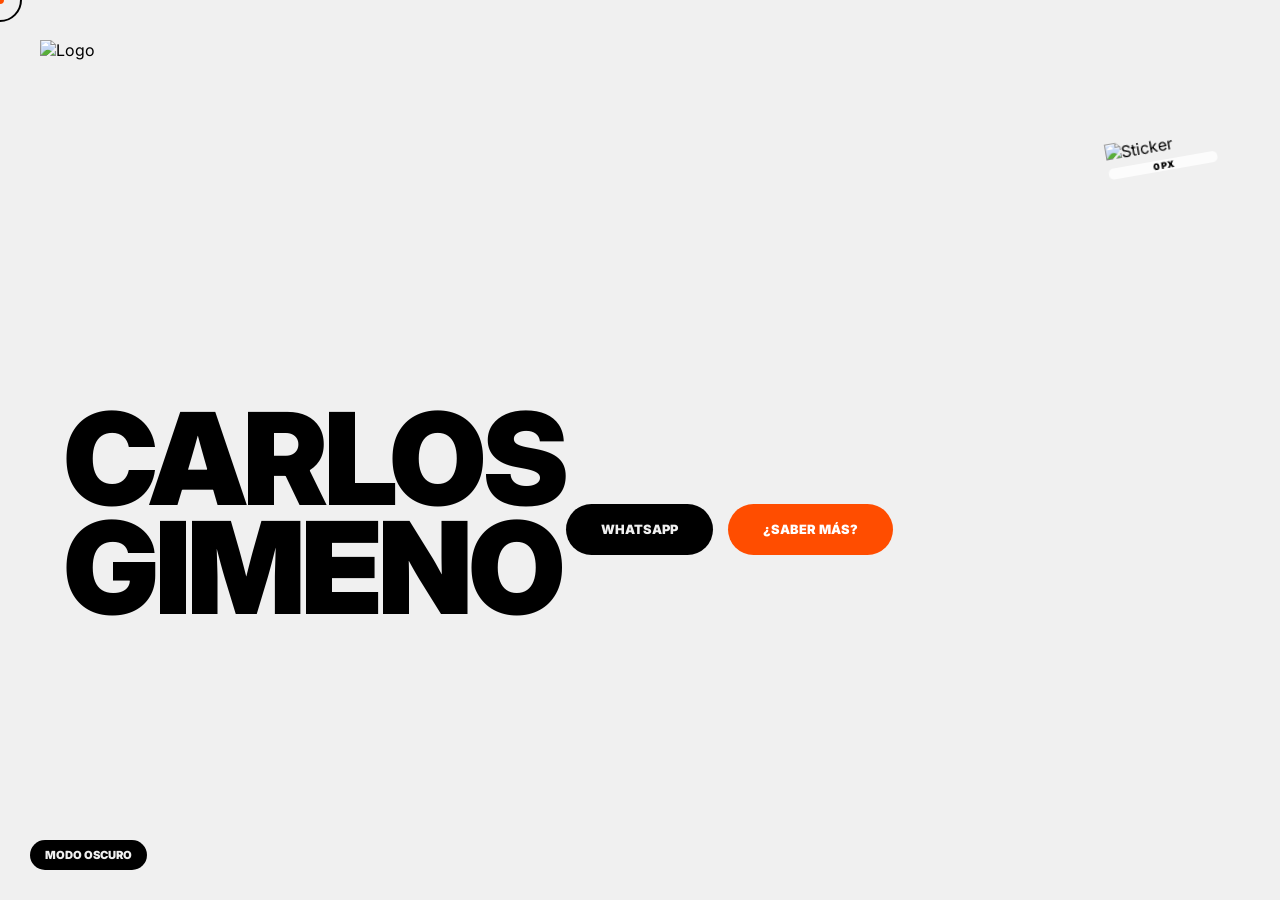
==== index.html @ 10a056c8 "version 0.6.4" ====
<!DOCTYPE html>
<html lang="es">
<head>
    <meta charset="UTF-8">
    <meta name="viewport" content="width=device-width, initial-scale=1.0, maximum-scale=1.0, user-scalable=no">
    <title>C. Gimeno | Ilustrador</title>
    
    <link rel="preconnect" href="https://fonts.googleapis.com">
    <link rel="preconnect" href="https://fonts.gstatic.com" crossorigin>
    <link href="https://fonts.googleapis.com/css2?family=Inter:wght@400;700;900&display=swap" rel="stylesheet">

    <style>
        /* FORZAMOS TIPOGRAFÍA */
        * { font-family: 'Inter', sans-serif !important; }

        :root {
            --bg: #f0f0f0;
            --text: #000000;
            --accent: #ff4d00;
            --card-bg: #1a1a1a;
        }

        [data-theme="dark"] {
            --bg: #0a0a0a;
            --text: #ffffff;
            --card-bg: #111111;
        }

        body, html {
            margin: 0; padding: 0; width: 100%; min-height: 100%;
            background-color: var(--bg); color: var(--text);
            overflow-x: hidden; transition: background-color 0.4s ease;
        }

        /* CURSOR */
        .cursor-dot, .cursor-outline {
            position: fixed; pointer-events: none; z-index: 99999; 
            border-radius: 50%; transform: translate(-50%, -50%);
        }
        @media (min-width: 1024px) {
            * { cursor: none !important; }
            .cursor-dot { width: 8px; height: 8px; background: var(--accent); }
            .cursor-outline { width: 40px; height: 40px; border: 2px solid var(--text); transition: all 0.1s ease-out; }
        }

        /* LOGO FLOTANTE */
        .logo { 
            position: absolute; top: 40px; left: 40px; width: 65px; z-index: 20;
            animation: flotar 4s ease-in-out infinite;
        }
        @keyframes flotar {
            0%, 100% { transform: translateY(0px) rotate(0deg); }
            50% { transform: translateY(-15px) rotate(3deg); }
        }

        .main-container { display: flex; width: 100%; height: 100vh; overflow-x: auto; overflow-y: hidden; scroll-behavior: smooth; }
        section { flex-shrink: 0; height: 100%; display: flex; align-items: center; position: relative; width: 100vw; }

        .hero { width: 85vw; padding: 5vw; }
        h1 { font-size: 10vw; line-height: 0.85; margin: 0; font-weight: 900; text-transform: uppercase; letter-spacing: -4px; }
        
        /* PORTFOLIO */
        .portfolio-brutal { display: flex; gap: 80px; padding: 0 5vw; align-items: center; width: auto; position: relative; }
        
        /* TEXTO CURVADO SVG */
        .curved-text-container {
            position: absolute;
            top: 5%;
            left: 5vw;
            width: 300px;
            height: 100px;
            z-index: 10;
            pointer-events: none;
        }
        .curved-text-container svg { width: 100%; height: 100%; }
        .curved-text-container text { 
            fill: var(--accent); 
            font-weight: 900; 
            font-size: 22px; 
            text-transform: uppercase;
            letter-spacing: 2px;
        }

        .bg-text { position: absolute; font-size: 20vw; font-weight: 900; color: var(--card-bg); z-index: -1; white-space: nowrap; left: 2vw; opacity: 0.15; }

        .port-item { 
            position: relative; height: 65vh; 
            transition: transform 0.4s ease-out, opacity 0.6s ease-out; 
            opacity: 0; transform: translateY(50px);
        }
        .port-item.visible { opacity: 1; transform: translateY(0); }

        .scratch-container { 
            position: relative; height: 100%; border-radius: 4px; 
            overflow: hidden; 
            background-color: var(--accent); /* FONDO NARANJA POR SI ACASO */
        }
        .scratch-container img { height: 100%; width: auto; display: block; }
        .scratch-canvas { position: absolute; top: 0; left: 0; width: 100%; height: 100%; cursor: crosshair; }

        /* CONTACTO Y OTROS */
        .theme-switch { position: fixed; bottom: 30px; left: 30px; z-index: 10005; background: var(--text); color: var(--bg); padding: 8px 15px; border-radius: 50px; font-weight: 900; font-size: 0.7rem; cursor: pointer; }
        .sticker { position: fixed; top: 15%; right: 5%; width: 110px; z-index: 10001; cursor: grab; transform: rotate(-10deg); }
        .btn { padding: 18px 35px; border-radius: 50px; font-weight: 900; text-decoration: none; text-transform: uppercase; font-size: 0.8rem; display: inline-block; }
        .btn-black { background: var(--text); color: var(--bg); }
        .btn-orange { background: var(--accent); color: #fff; }

        .contact-section { width: 100vw; background: var(--accent); color: #fff; flex-direction: column; justify-content: center; text-align: center; }
        .contact-title { font-size: 8vw; font-weight: 900; line-height: 0.8; margin-bottom: 40px; }
        .whatsapp-btn { background: #fff; color: var(--accent); font-size: 1.5rem; padding: 25px 60px; border-radius: 100px; text-decoration: none; font-weight: 900; }

        @media (max-width: 768px) {
            .main-container { display: block; height: auto; }
            section { width: 100%; height: auto; padding: 100px 20px; flex-direction: column; }
            .curved-text-container { position: relative; left: 0; width: 100%; margin-bottom: 20px; }
            h1 { font-size: 16vw; text-align: center; }
            .scratch-canvas { display: none; }
        }
    </style>
</head>
<body data-theme="light">

    <div class="progress-bar" id="bar" style="position: fixed; top: 0; left: 0; height: 6px; background: var(--accent); z-index: 10002;"></div>
    <div class="cursor-dot"></div>
    <div class="cursor-outline"></div>

    <div class="theme-switch" onclick="toggleTheme()">
        <span id="theme-text">MODO OSCURO</span>
    </div>

    <div id="sticker" class="sticker">
        <img src="./img/sticker-final.webp" alt="Sticker">
        <div id="distance-meter" style="font-size: 9px; text-align: center; font-weight: 900; color: var(--text); background: rgba(255,255,255,0.8); border-radius: 5px; margin-top: 5px;">0 PX</div>
    </div>

    <div class="main-container" id="scroll-container">
        <section class="hero">
            <img src="./img/tu-logo.webp" alt="Logo" class="logo">
            <h1 id="hero-name">CARLOS<br>GIMENO</h1>
            <div style="display: flex; gap: 15px; margin-top: 30px;">
                <a href="https://wa.me/34670898357" target="_blank" class="btn btn-black">WhatsApp</a>
                <a href="javascript:void(0)" class="btn btn-orange" onclick="goToContact()">¿Saber más?</a>
            </div>
        </section>

        <section class="portfolio-brutal">
            <div class="curved-text-container">
                <svg viewBox="0 0 400 200">
                    <path id="curve" d="M 50,150 A 250,100 0 0,1 350,150" fill="transparent" />
                    <text>
                        <textPath xlink:href="#curve" startOffset="50%" text-anchor="middle">
                            ¡RASCA Y DESCUBRE!
                        </textPath>
                    </text>
                </svg>
            </div>

            <div class="bg-text">RECENT WORK</div>
            <div class="port-item"><div class="scratch-container"><img src="./img/ilustracion-1.webp" alt="1"><canvas class="scratch-canvas"></canvas></div></div>
            <div class="port-item"><div class="scratch-container"><img src="./img/ilustracion-2.webp" alt="2"><canvas class="scratch-canvas"></canvas></div></div>
            <div class="port-item"><div class="scratch-container"><img src="./img/ilustracion-3.webp" alt="3"><canvas class="scratch-canvas"></canvas></div></div>
        </section>

        <section class="contact-section" id="contact-target">
            <div class="contact-title">¿QUIERES<br>SABER MÁS?</div>
            <a href="https://wa.me/34670898357" target="_blank" class="whatsapp-btn">DAME CAÑA</a>
        </section>
    </div>

    <script>
        const dot = document.querySelector('.cursor-dot');
        const outline = document.querySelector('.cursor-outline');
        
        window.addEventListener('mousemove', (e) => {
            requestAnimationFrame(() => {
                if (dot) {
                    dot.style.left = e.clientX + 'px'; dot.style.top = e.clientY + 'px';
                    outline.style.left = e.clientX + 'px'; outline.style.top = e.clientY + 'px';
                }
            });
        });

        function toggleTheme() {
            const body = document.body;
            const text = document.getElementById('theme-text');
            const isDark = body.getAttribute('data-theme') === 'dark';
            body.setAttribute('data-theme', isDark ? 'light' : 'dark');
            text.innerText = isDark ? "MODO OSCURO" : "MODO CLARO";
        }

        const container = document.getElementById('scroll-container');
        const bar = document.getElementById('bar');
        const updateProgress = () => {
            let pct = (window.innerWidth > 768) 
                ? (container.scrollLeft / (container.scrollWidth - container.clientWidth)) * 100
                : (window.scrollY / (document.documentElement.scrollHeight - window.innerHeight)) * 100;
            bar.style.width = pct + "%";
        };
        container.addEventListener('scroll', updateProgress);
        window.addEventListener('scroll', updateProgress);
        window.addEventListener('wheel', (e) => {
            if (window.innerWidth > 768 && e.deltaY !== 0) {
                e.preventDefault(); container.scrollLeft += (e.deltaY * 2.5);
            }
        }, { passive: false });

        const observer = new IntersectionObserver((entries) => {
            entries.forEach(entry => { if (entry.isIntersecting) entry.target.classList.add('visible'); });
        }, { threshold: 0.1 });
        document.querySelectorAll('.port-item').forEach(item => observer.observe(item));

        const sticker = document.getElementById('sticker');
        const distanceDisplay = document.getElementById('distance-meter');
        let isDragging = false, totalDist = 0, lastX, lastY, ox, oy;
        
        sticker.addEventListener('mousedown', (e) => {
            isDragging = true; ox = e.clientX - sticker.offsetLeft; oy = e.clientY - sticker.offsetTop;
            lastX = e.clientX; lastY = e.clientY;
        });
        window.addEventListener('mousemove', (e) => {
            if (!isDragging) return;
            totalDist += Math.sqrt(Math.pow(e.clientX - lastX, 2) + Math.pow(e.clientY - lastY, 2));
            distanceDisplay.innerText = Math.floor(totalDist) + " PX";
            sticker.style.left = (e.clientX - ox) + 'px'; sticker.style.top = (e.clientY - oy) + 'px';
            lastX = e.clientX; lastY = e.clientY;
        });
        window.addEventListener('mouseup', () => isDragging = false);

        // CANVAS DE RASCADO EN NARANJA
        const canvases = document.querySelectorAll('.scratch-canvas');
        canvases.forEach(canvas => {
            const ctx = canvas.getContext('2d');
            const img = canvas.previousElementSibling;
            
            const init = () => {
                canvas.width = img.offsetWidth;
                canvas.height = img.offsetHeight;
                // CAMBIO A NARANJA CORPORATIVO
                ctx.fillStyle = '#ff4d00';
                ctx.fillRect(0, 0, canvas.width, canvas.height);
                ctx.globalCompositeOperation = 'destination-out';
                ctx.lineWidth = 120;
                ctx.lineCap = 'round';
                ctx.lineJoin = 'round';
            };

            if (img.complete) init(); else img.onload = init;

            canvas.addEventListener('mousemove', (e) => {
                const rect = canvas.getBoundingClientRect();
                ctx.beginPath();
                ctx.moveTo(e.clientX - rect.left, e.clientY - rect.top);
                ctx.lineTo(e.clientX - rect.left, e.clientY - rect.top);
                ctx.stroke();
            });
        });

        function goToContact() {
            if (window.innerWidth > 768) container.scrollTo({ left: container.scrollWidth, behavior: 'smooth' });
            else document.getElementById('contact-target').scrollIntoView({ behavior: 'smooth' });
        }
    </script>
</body>
</html>
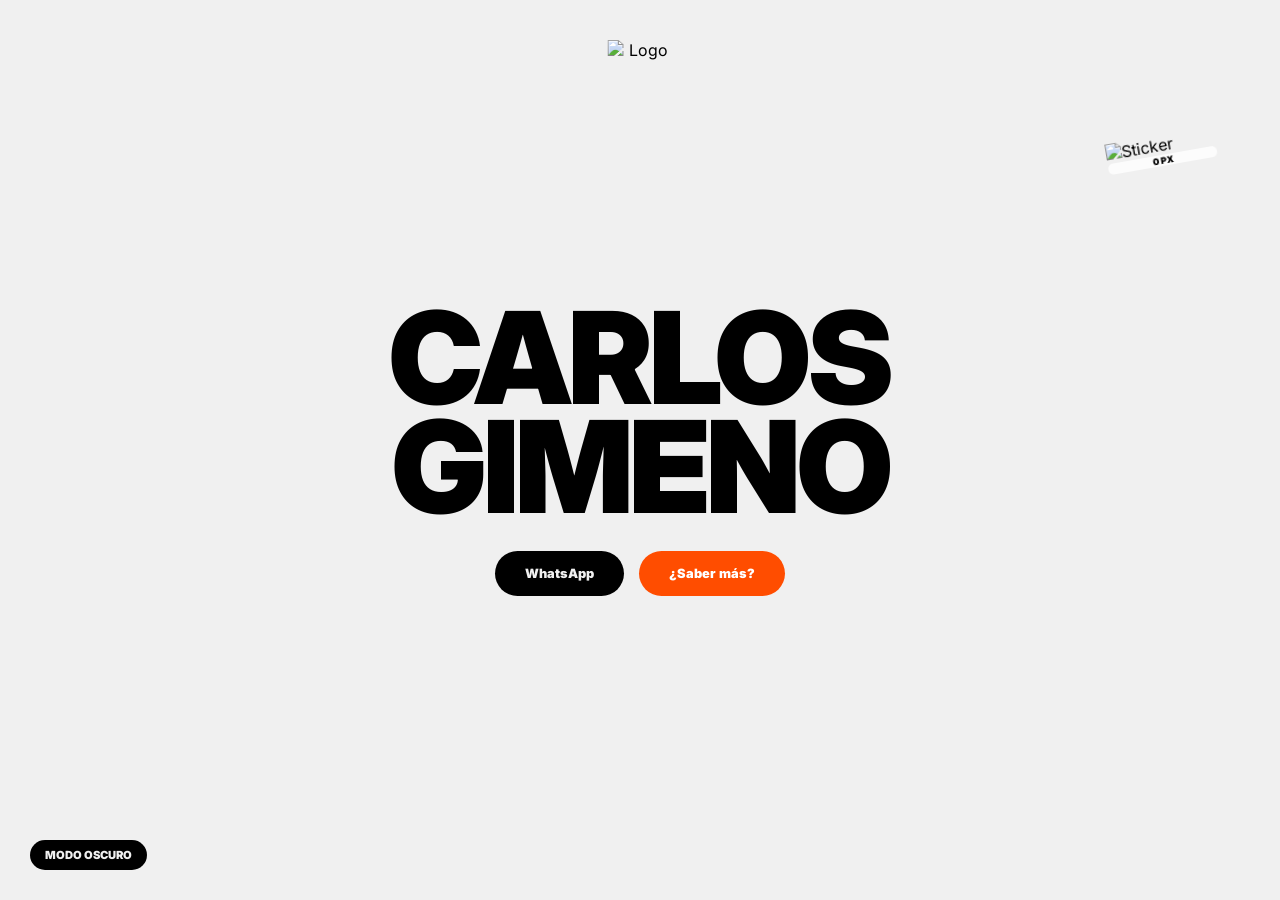
==== commit a505af07: "version 0.6.8" ====
--- a/index.html
+++ b/index.html
@@ -10,8 +10,7 @@
     <link href="https://fonts.googleapis.com/css2?family=Inter:wght@400;700;900&display=swap" rel="stylesheet">
 
     <style>
-        /* FORZAMOS TIPOGRAFÍA */
-        * { font-family: 'Inter', sans-serif !important; }
+        * { font-family: 'Inter', sans-serif !important; box-sizing: border-box; }
 
         :root {
             --bg: #f0f0f0;
@@ -27,135 +26,92 @@
         }
 
         body, html {
-            margin: 0; padding: 0; width: 100%; min-height: 100%;
+            margin: 0; padding: 0; width: 100%; height: 100%;
             background-color: var(--bg); color: var(--text);
             overflow-x: hidden; transition: background-color 0.4s ease;
         }
 
-        /* CURSOR */
-        .cursor-dot, .cursor-outline {
-            position: fixed; pointer-events: none; z-index: 99999; 
-            border-radius: 50%; transform: translate(-50%, -50%);
-        }
-        @media (min-width: 1024px) {
-            * { cursor: none !important; }
-            .cursor-dot { width: 8px; height: 8px; background: var(--accent); }
-            .cursor-outline { width: 40px; height: 40px; border: 2px solid var(--text); transition: all 0.1s ease-out; }
-        }
-
         /* LOGO FLOTANTE */
         .logo { 
-            position: absolute; top: 40px; left: 40px; width: 65px; z-index: 20;
+            position: absolute; top: 40px; left: 50%; transform: translateX(-50%); width: 65px; z-index: 20;
             animation: flotar 4s ease-in-out infinite;
         }
         @keyframes flotar {
-            0%, 100% { transform: translateY(0px) rotate(0deg); }
-            50% { transform: translateY(-15px) rotate(3deg); }
+            0%, 100% { transform: translateX(-50%) translateY(0px) rotate(0deg); }
+            50% { transform: translateX(-50%) translateY(-15px) rotate(3deg); }
         }
 
         .main-container { display: flex; width: 100%; height: 100vh; overflow-x: auto; overflow-y: hidden; scroll-behavior: smooth; }
-        section { flex-shrink: 0; height: 100%; display: flex; align-items: center; position: relative; width: 100vw; }
-
-        .hero { width: 85vw; padding: 5vw; }
-        h1 { font-size: 10vw; line-height: 0.85; margin: 0; font-weight: 900; text-transform: uppercase; letter-spacing: -4px; }
+        section { flex-shrink: 0; height: 100%; display: flex; flex-direction: column; align-items: center; justify-content: center; position: relative; width: 100vw; text-align: center; }
+
+        /* HERO CON PARALLAX */
+        .hero { padding: 0; perspective: 1000px; }
+        h1 { 
+            font-size: 10vw; line-height: 0.85; margin: 0; font-weight: 900; 
+            text-transform: uppercase; letter-spacing: -4px; width: 100%;
+            transition: transform 0.1s ease-out; /* Para que el parallax sea fluido */
+            will-change: transform;
+        }
         
         /* PORTFOLIO */
-        .portfolio-brutal { display: flex; gap: 80px; padding: 0 5vw; align-items: center; width: auto; position: relative; }
-        
-        /* TEXTO CURVADO SVG */
-        .curved-text-container {
-            position: absolute;
-            top: 5%;
-            left: 5vw;
-            width: 300px;
-            height: 100px;
-            z-index: 10;
-            pointer-events: none;
-        }
-        .curved-text-container svg { width: 100%; height: 100%; }
-        .curved-text-container text { 
-            fill: var(--accent); 
-            font-weight: 900; 
-            font-size: 22px; 
-            text-transform: uppercase;
-            letter-spacing: 2px;
-        }
-
-        .bg-text { position: absolute; font-size: 20vw; font-weight: 900; color: var(--card-bg); z-index: -1; white-space: nowrap; left: 2vw; opacity: 0.15; }
-
-        .port-item { 
-            position: relative; height: 65vh; 
-            transition: transform 0.4s ease-out, opacity 0.6s ease-out; 
-            opacity: 0; transform: translateY(50px);
-        }
+        .portfolio-brutal { flex-direction: row; width: auto; gap: 80px; padding: 0 5vw; }
+        .curved-text-container { position: absolute; top: 5%; left: 50%; transform: translateX(-50%); width: 500px; height: 150px; z-index: 10; pointer-events: none; }
+        .curved-text-container text { fill: var(--accent); font-weight: 900; font-size: 42px; text-transform: uppercase; }
+
+        .port-item { position: relative; height: 65vh; transition: 0.4s; opacity: 0; transform: translateY(50px); }
         .port-item.visible { opacity: 1; transform: translateY(0); }
-
-        .scratch-container { 
-            position: relative; height: 100%; border-radius: 4px; 
-            overflow: hidden; 
-            background-color: var(--accent); /* FONDO NARANJA POR SI ACASO */
-        }
+        .scratch-container { position: relative; height: 100%; border-radius: 4px; overflow: hidden; background-color: var(--accent); }
         .scratch-container img { height: 100%; width: auto; display: block; }
         .scratch-canvas { position: absolute; top: 0; left: 0; width: 100%; height: 100%; cursor: crosshair; }
 
-        /* CONTACTO Y OTROS */
+        /* CONTACTO */
+        .contact-section { background: var(--accent); color: #fff; padding: 40px; }
+        .contact-title { font-size: 8vw; font-weight: 900; line-height: 0.8; margin-bottom: 40px; }
+        .whatsapp-btn { background: #fff; color: var(--accent); font-size: 1.5rem; padding: 25px 60px; border-radius: 100px; text-decoration: none; font-weight: 900; margin-bottom: 20px; display: inline-block; transition: transform 0.3s; }
+        .whatsapp-btn:hover { transform: scale(1.05); }
+        .email-link { color: #ffffff; text-decoration: none; font-weight: 900; font-size: 1.2rem; letter-spacing: 1px; }
+
+        /* OTROS */
         .theme-switch { position: fixed; bottom: 30px; left: 30px; z-index: 10005; background: var(--text); color: var(--bg); padding: 8px 15px; border-radius: 50px; font-weight: 900; font-size: 0.7rem; cursor: pointer; }
         .sticker { position: fixed; top: 15%; right: 5%; width: 110px; z-index: 10001; cursor: grab; transform: rotate(-10deg); }
-        .btn { padding: 18px 35px; border-radius: 50px; font-weight: 900; text-decoration: none; text-transform: uppercase; font-size: 0.8rem; display: inline-block; }
-        .btn-black { background: var(--text); color: var(--bg); }
-        .btn-orange { background: var(--accent); color: #fff; }
-
-        .contact-section { width: 100vw; background: var(--accent); color: #fff; flex-direction: column; justify-content: center; text-align: center; }
-        .contact-title { font-size: 8vw; font-weight: 900; line-height: 0.8; margin-bottom: 40px; }
-        .whatsapp-btn { background: #fff; color: var(--accent); font-size: 1.5rem; padding: 25px 60px; border-radius: 100px; text-decoration: none; font-weight: 900; }
 
         @media (max-width: 768px) {
             .main-container { display: block; height: auto; }
-            section { width: 100%; height: auto; padding: 100px 20px; flex-direction: column; }
-            .curved-text-container { position: relative; left: 0; width: 100%; margin-bottom: 20px; }
-            h1 { font-size: 16vw; text-align: center; }
+            section { width: 100%; height: auto; min-height: 100vh; padding: 80px 20px; }
+            .curved-text-container { display: none; }
+            h1 { font-size: 18vw; transform: none !important; } /* Desactivamos parallax en móvil */
+            .contact-title { font-size: 15vw; }
             .scratch-canvas { display: none; }
         }
     </style>
 </head>
 <body data-theme="light">
 
-    <div class="progress-bar" id="bar" style="position: fixed; top: 0; left: 0; height: 6px; background: var(--accent); z-index: 10002;"></div>
-    <div class="cursor-dot"></div>
-    <div class="cursor-outline"></div>
+    <div id="bar" style="position: fixed; top: 0; left: 0; height: 6px; background: var(--accent); z-index: 10002; width: 0%;"></div>
 
     <div class="theme-switch" onclick="toggleTheme()">
         <span id="theme-text">MODO OSCURO</span>
     </div>
 
     <div id="sticker" class="sticker">
-        <img src="./img/sticker-final.webp" alt="Sticker">
-        <div id="distance-meter" style="font-size: 9px; text-align: center; font-weight: 900; color: var(--text); background: rgba(255,255,255,0.8); border-radius: 5px; margin-top: 5px;">0 PX</div>
+        <img src="./img/sticker-final.webp" alt="Sticker" style="width:100%">
+        <div id="distance-meter" style="font-size: 9px; text-align: center; font-weight: 900; background: rgba(255,255,255,0.8); border-radius: 5px; color: #000;">0 PX</div>
     </div>
 
     <div class="main-container" id="scroll-container">
         <section class="hero">
             <img src="./img/tu-logo.webp" alt="Logo" class="logo">
             <h1 id="hero-name">CARLOS<br>GIMENO</h1>
-            <div style="display: flex; gap: 15px; margin-top: 30px;">
-                <a href="https://wa.me/34670898357" target="_blank" class="btn btn-black">WhatsApp</a>
-                <a href="javascript:void(0)" class="btn btn-orange" onclick="goToContact()">¿Saber más?</a>
+            <div style="display: flex; gap: 15px; margin-top: 30px; justify-content: center; width: 100%;">
+                <a href="https://wa.me/34670898357" target="_blank" style="padding: 15px 30px; border-radius: 50px; font-weight: 900; text-decoration: none; background: var(--text); color: var(--bg); font-size: 0.8rem;">WhatsApp</a>
+                <a href="javascript:void(0)" onclick="goToContact()" style="padding: 15px 30px; border-radius: 50px; font-weight: 900; text-decoration: none; background: var(--accent); color: #fff; font-size: 0.8rem;">¿Saber más?</a>
             </div>
         </section>
 
         <section class="portfolio-brutal">
             <div class="curved-text-container">
-                <svg viewBox="0 0 400 200">
-                    <path id="curve" d="M 50,150 A 250,100 0 0,1 350,150" fill="transparent" />
-                    <text>
-                        <textPath xlink:href="#curve" startOffset="50%" text-anchor="middle">
-                            ¡RASCA Y DESCUBRE!
-                        </textPath>
-                    </text>
-                </svg>
+                <svg viewBox="0 0 500 200"><path id="curve" d="M 50,150 A 200,80 0 0,1 450,150" fill="transparent" /><text><textPath xlink:href="#curve" startOffset="50%" text-anchor="middle">¡RASCA Y DESCUBRE!</textPath></text></svg>
             </div>
-
-            <div class="bg-text">RECENT WORK</div>
             <div class="port-item"><div class="scratch-container"><img src="./img/ilustracion-1.webp" alt="1"><canvas class="scratch-canvas"></canvas></div></div>
             <div class="port-item"><div class="scratch-container"><img src="./img/ilustracion-2.webp" alt="2"><canvas class="scratch-canvas"></canvas></div></div>
             <div class="port-item"><div class="scratch-container"><img src="./img/ilustracion-3.webp" alt="3"><canvas class="scratch-canvas"></canvas></div></div>
@@ -164,43 +120,39 @@
         <section class="contact-section" id="contact-target">
             <div class="contact-title">¿QUIERES<br>SABER MÁS?</div>
             <a href="https://wa.me/34670898357" target="_blank" class="whatsapp-btn">DAME CAÑA</a>
+            <a href="mailto:carlosgimenosanchez@gmail.com" class="email-link">carlosgimenosanchez@gmail.com</a>
         </section>
     </div>
 
     <script>
-        const dot = document.querySelector('.cursor-dot');
-        const outline = document.querySelector('.cursor-outline');
-        
+        // EFECTO PARALLAX RECUPERADO
+        const heroName = document.getElementById('hero-name');
         window.addEventListener('mousemove', (e) => {
-            requestAnimationFrame(() => {
-                if (dot) {
-                    dot.style.left = e.clientX + 'px'; dot.style.top = e.clientY + 'px';
-                    outline.style.left = e.clientX + 'px'; outline.style.top = e.clientY + 'px';
-                }
-            });
+            if (window.innerWidth > 768) {
+                const x = (window.innerWidth / 2 - e.clientX) / 25;
+                const y = (window.innerHeight / 2 - e.clientY) / 25;
+                heroName.style.transform = `translate(${x}px, ${y}px)`;
+            }
         });
 
         function toggleTheme() {
             const body = document.body;
-            const text = document.getElementById('theme-text');
             const isDark = body.getAttribute('data-theme') === 'dark';
             body.setAttribute('data-theme', isDark ? 'light' : 'dark');
-            text.innerText = isDark ? "MODO OSCURO" : "MODO CLARO";
+            document.getElementById('theme-text').innerText = isDark ? "MODO OSCURO" : "MODO CLARO";
         }
 
         const container = document.getElementById('scroll-container');
         const bar = document.getElementById('bar');
-        const updateProgress = () => {
-            let pct = (window.innerWidth > 768) 
-                ? (container.scrollLeft / (container.scrollWidth - container.clientWidth)) * 100
-                : (window.scrollY / (document.documentElement.scrollHeight - window.innerHeight)) * 100;
+        
+        container.addEventListener('scroll', () => {
+            let pct = (container.scrollLeft / (container.scrollWidth - container.clientWidth)) * 100;
             bar.style.width = pct + "%";
-        };
-        container.addEventListener('scroll', updateProgress);
-        window.addEventListener('scroll', updateProgress);
+        });
+
         window.addEventListener('wheel', (e) => {
             if (window.innerWidth > 768 && e.deltaY !== 0) {
-                e.preventDefault(); container.scrollLeft += (e.deltaY * 2.5);
+                e.preventDefault(); container.scrollLeft += (e.deltaY * 2);
             }
         }, { passive: false });
 
@@ -209,49 +161,34 @@
         }, { threshold: 0.1 });
         document.querySelectorAll('.port-item').forEach(item => observer.observe(item));
 
+        // STICKER DRAG
         const sticker = document.getElementById('sticker');
-        const distanceDisplay = document.getElementById('distance-meter');
         let isDragging = false, totalDist = 0, lastX, lastY, ox, oy;
-        
-        sticker.addEventListener('mousedown', (e) => {
-            isDragging = true; ox = e.clientX - sticker.offsetLeft; oy = e.clientY - sticker.offsetTop;
-            lastX = e.clientX; lastY = e.clientY;
-        });
+        sticker.addEventListener('mousedown', (e) => { isDragging = true; ox = e.clientX - sticker.offsetLeft; oy = e.clientY - sticker.offsetTop; lastX = e.clientX; lastY = e.clientY; });
         window.addEventListener('mousemove', (e) => {
             if (!isDragging) return;
             totalDist += Math.sqrt(Math.pow(e.clientX - lastX, 2) + Math.pow(e.clientY - lastY, 2));
-            distanceDisplay.innerText = Math.floor(totalDist) + " PX";
+            document.getElementById('distance-meter').innerText = Math.floor(totalDist) + " PX";
             sticker.style.left = (e.clientX - ox) + 'px'; sticker.style.top = (e.clientY - oy) + 'px';
             lastX = e.clientX; lastY = e.clientY;
         });
         window.addEventListener('mouseup', () => isDragging = false);
 
-        // CANVAS DE RASCADO EN NARANJA
+        // CANVAS
         const canvases = document.querySelectorAll('.scratch-canvas');
         canvases.forEach(canvas => {
             const ctx = canvas.getContext('2d');
             const img = canvas.previousElementSibling;
-            
             const init = () => {
-                canvas.width = img.offsetWidth;
-                canvas.height = img.offsetHeight;
-                // CAMBIO A NARANJA CORPORATIVO
-                ctx.fillStyle = '#ff4d00';
-                ctx.fillRect(0, 0, canvas.width, canvas.height);
-                ctx.globalCompositeOperation = 'destination-out';
-                ctx.lineWidth = 120;
-                ctx.lineCap = 'round';
-                ctx.lineJoin = 'round';
+                canvas.width = img.offsetWidth; canvas.height = img.offsetHeight;
+                ctx.fillStyle = '#ff4d00'; ctx.fillRect(0, 0, canvas.width, canvas.height);
+                ctx.globalCompositeOperation = 'destination-out'; ctx.lineWidth = 100; ctx.lineCap = 'round';
             };
-
             if (img.complete) init(); else img.onload = init;
-
             canvas.addEventListener('mousemove', (e) => {
                 const rect = canvas.getBoundingClientRect();
-                ctx.beginPath();
-                ctx.moveTo(e.clientX - rect.left, e.clientY - rect.top);
-                ctx.lineTo(e.clientX - rect.left, e.clientY - rect.top);
-                ctx.stroke();
+                ctx.beginPath(); ctx.moveTo(e.clientX - rect.left, e.clientY - rect.top);
+                ctx.lineTo(e.clientX - rect.left, e.clientY - rect.top); ctx.stroke();
             });
         });
 
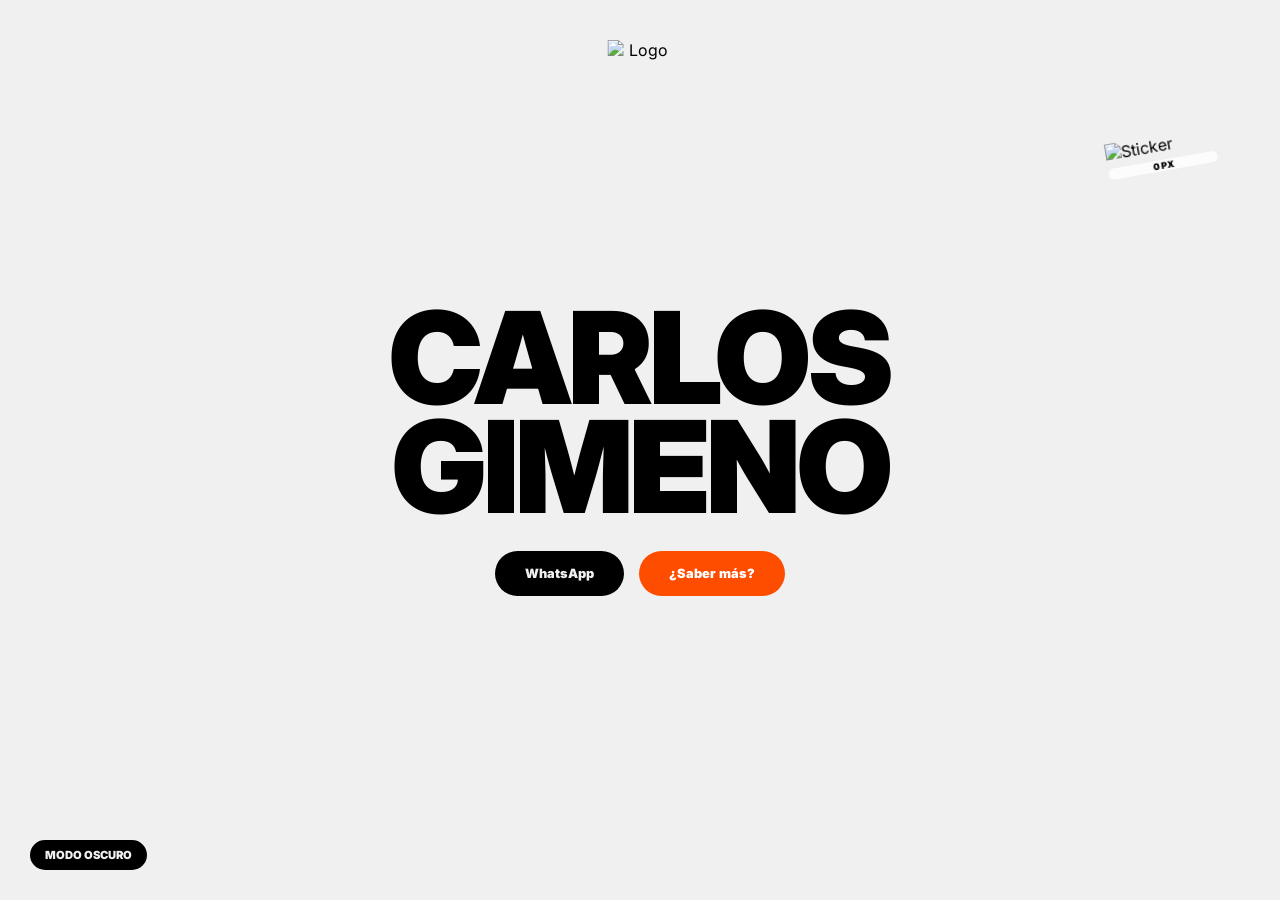
==== commit 36b166a1: "version 0.7" ====
--- a/index.html
+++ b/index.html
@@ -31,7 +31,7 @@
             overflow-x: hidden; transition: background-color 0.4s ease;
         }
 
-        /* LOGO FLOTANTE */
+        /* LOGO */
         .logo { 
             position: absolute; top: 40px; left: 50%; transform: translateX(-50%); width: 65px; z-index: 20;
             animation: flotar 4s ease-in-out infinite;
@@ -44,19 +44,21 @@
         .main-container { display: flex; width: 100%; height: 100vh; overflow-x: auto; overflow-y: hidden; scroll-behavior: smooth; }
         section { flex-shrink: 0; height: 100%; display: flex; flex-direction: column; align-items: center; justify-content: center; position: relative; width: 100vw; text-align: center; }
 
-        /* HERO CON PARALLAX */
-        .hero { padding: 0; perspective: 1000px; }
+        /* HERO */
         h1 { 
             font-size: 10vw; line-height: 0.85; margin: 0; font-weight: 900; 
             text-transform: uppercase; letter-spacing: -4px; width: 100%;
-            transition: transform 0.1s ease-out; /* Para que el parallax sea fluido */
-            will-change: transform;
+            transition: transform 0.1s ease-out; will-change: transform;
         }
         
         /* PORTFOLIO */
-        .portfolio-brutal { flex-direction: row; width: auto; gap: 80px; padding: 0 5vw; }
-        .curved-text-container { position: absolute; top: 5%; left: 50%; transform: translateX(-50%); width: 500px; height: 150px; z-index: 10; pointer-events: none; }
-        .curved-text-container text { fill: var(--accent); font-weight: 900; font-size: 42px; text-transform: uppercase; }
+        .portfolio-brutal { flex-direction: row; width: auto; gap: 80px; padding: 0 10vw; justify-content: flex-start; }
+        
+        .scratch-instruction {
+            position: absolute; top: 8%; left: 10vw; color: var(--accent);
+            font-weight: 900; font-size: 2.5rem; font-style: italic;
+            text-transform: uppercase; letter-spacing: -1px; z-index: 10; pointer-events: none;
+        }
 
         .port-item { position: relative; height: 65vh; transition: 0.4s; opacity: 0; transform: translateY(50px); }
         .port-item.visible { opacity: 1; transform: translateY(0); }
@@ -67,21 +69,27 @@
         /* CONTACTO */
         .contact-section { background: var(--accent); color: #fff; padding: 40px; }
         .contact-title { font-size: 8vw; font-weight: 900; line-height: 0.8; margin-bottom: 40px; }
-        .whatsapp-btn { background: #fff; color: var(--accent); font-size: 1.5rem; padding: 25px 60px; border-radius: 100px; text-decoration: none; font-weight: 900; margin-bottom: 20px; display: inline-block; transition: transform 0.3s; }
+        .whatsapp-btn { background: #fff; color: var(--accent); font-size: 1.5rem; padding: 25px 60px; border-radius: 100px; text-decoration: none; font-weight: 900; margin-bottom: 20px; display: inline-block; transition: 0.3s; }
         .whatsapp-btn:hover { transform: scale(1.05); }
         .email-link { color: #ffffff; text-decoration: none; font-weight: 900; font-size: 1.2rem; letter-spacing: 1px; }
-
-        /* OTROS */
+        .email-link:hover { text-decoration: underline; }
+
+        /* UI ELEMENTS */
         .theme-switch { position: fixed; bottom: 30px; left: 30px; z-index: 10005; background: var(--text); color: var(--bg); padding: 8px 15px; border-radius: 50px; font-weight: 900; font-size: 0.7rem; cursor: pointer; }
-        .sticker { position: fixed; top: 15%; right: 5%; width: 110px; z-index: 10001; cursor: grab; transform: rotate(-10deg); }
-
+        .sticker { position: fixed; top: 15%; right: 5%; width: 110px; z-index: 10001; cursor: grab; transform: rotate(-10deg); touch-action: none; }
+
+        /* MOBILE RESPONSIVE */
         @media (max-width: 768px) {
-            .main-container { display: block; height: auto; }
-            section { width: 100%; height: auto; min-height: 100vh; padding: 80px 20px; }
-            .curved-text-container { display: none; }
-            h1 { font-size: 18vw; transform: none !important; } /* Desactivamos parallax en móvil */
+            .main-container { display: block; height: auto; overflow-y: auto; }
+            section { width: 100%; height: auto; min-height: 100vh; padding: 100px 20px; }
+            .portfolio-brutal { flex-direction: column !important; width: 100% !important; gap: 50px; padding: 50px 20px; }
+            .port-item { height: auto; width: 100%; opacity: 1; transform: none; }
+            .scratch-container img { width: 100%; height: auto; }
+            .scratch-instruction { display: none; }
+            h1 { font-size: 18vw; transform: none !important; }
             .contact-title { font-size: 15vw; }
             .scratch-canvas { display: none; }
+            .whatsapp-btn { font-size: 1.1rem; padding: 20px 40px; width: 100%; max-width: 300px; }
         }
     </style>
 </head>
@@ -95,7 +103,7 @@
 
     <div id="sticker" class="sticker">
         <img src="./img/sticker-final.webp" alt="Sticker" style="width:100%">
-        <div id="distance-meter" style="font-size: 9px; text-align: center; font-weight: 900; background: rgba(255,255,255,0.8); border-radius: 5px; color: #000;">0 PX</div>
+        <div id="distance-meter" style="font-size: 9px; text-align: center; font-weight: 900; background: rgba(255,255,255,0.8); border-radius: 5px; color: #000; margin-top:5px;">0 PX</div>
     </div>
 
     <div class="main-container" id="scroll-container">
@@ -109,9 +117,7 @@
         </section>
 
         <section class="portfolio-brutal">
-            <div class="curved-text-container">
-                <svg viewBox="0 0 500 200"><path id="curve" d="M 50,150 A 200,80 0 0,1 450,150" fill="transparent" /><text><textPath xlink:href="#curve" startOffset="50%" text-anchor="middle">¡RASCA Y DESCUBRE!</textPath></text></svg>
-            </div>
+            <div class="scratch-instruction">¡RASCA Y DESCUBRE!</div>
             <div class="port-item"><div class="scratch-container"><img src="./img/ilustracion-1.webp" alt="1"><canvas class="scratch-canvas"></canvas></div></div>
             <div class="port-item"><div class="scratch-container"><img src="./img/ilustracion-2.webp" alt="2"><canvas class="scratch-canvas"></canvas></div></div>
             <div class="port-item"><div class="scratch-container"><img src="./img/ilustracion-3.webp" alt="3"><canvas class="scratch-canvas"></canvas></div></div>
@@ -120,12 +126,13 @@
         <section class="contact-section" id="contact-target">
             <div class="contact-title">¿QUIERES<br>SABER MÁS?</div>
             <a href="https://wa.me/34670898357" target="_blank" class="whatsapp-btn">DAME CAÑA</a>
+            <br>
             <a href="mailto:carlosgimenosanchez@gmail.com" class="email-link">carlosgimenosanchez@gmail.com</a>
         </section>
     </div>
 
     <script>
-        // EFECTO PARALLAX RECUPERADO
+        // 1. PARALLAX NOMBRE (SOLO DESKTOP)
         const heroName = document.getElementById('hero-name');
         window.addEventListener('mousemove', (e) => {
             if (window.innerWidth > 768) {
@@ -135,6 +142,7 @@
             }
         });
 
+        // 2. MODO OSCURO
         function toggleTheme() {
             const body = document.body;
             const isDark = body.getAttribute('data-theme') === 'dark';
@@ -142,39 +150,63 @@
             document.getElementById('theme-text').innerText = isDark ? "MODO OSCURO" : "MODO CLARO";
         }
 
+        // 3. BARRA DE PROGRESO Y SCROLL HORIZONTAL
         const container = document.getElementById('scroll-container');
         const bar = document.getElementById('bar');
-        
-        container.addEventListener('scroll', () => {
-            let pct = (container.scrollLeft / (container.scrollWidth - container.clientWidth)) * 100;
+        const updateProgress = () => {
+            let pct = (window.innerWidth > 768) 
+                ? (container.scrollLeft / (container.scrollWidth - container.clientWidth)) * 100
+                : (window.scrollY / (document.documentElement.scrollHeight - window.innerHeight)) * 100;
             bar.style.width = pct + "%";
-        });
-
+        };
+        container.addEventListener('scroll', updateProgress);
+        window.addEventListener('scroll', updateProgress);
         window.addEventListener('wheel', (e) => {
             if (window.innerWidth > 768 && e.deltaY !== 0) {
                 e.preventDefault(); container.scrollLeft += (e.deltaY * 2);
             }
         }, { passive: false });
 
+        // 4. ANIMACIÓN DE ENTRADA PORTFOLIO
         const observer = new IntersectionObserver((entries) => {
             entries.forEach(entry => { if (entry.isIntersecting) entry.target.classList.add('visible'); });
         }, { threshold: 0.1 });
         document.querySelectorAll('.port-item').forEach(item => observer.observe(item));
 
-        // STICKER DRAG
+        // 5. STICKER ARRASTRABLE (RATÓN + TÁCTIL)
         const sticker = document.getElementById('sticker');
+        const distText = document.getElementById('distance-meter');
         let isDragging = false, totalDist = 0, lastX, lastY, ox, oy;
-        sticker.addEventListener('mousedown', (e) => { isDragging = true; ox = e.clientX - sticker.offsetLeft; oy = e.clientY - sticker.offsetTop; lastX = e.clientX; lastY = e.clientY; });
-        window.addEventListener('mousemove', (e) => {
+
+        const start = (e) => {
+            isDragging = true;
+            const clientX = e.touches ? e.touches[0].clientX : e.clientX;
+            const clientY = e.touches ? e.touches[0].clientY : e.clientY;
+            ox = clientX - sticker.offsetLeft;
+            oy = clientY - sticker.offsetTop;
+            lastX = clientX; lastY = clientY;
+        };
+        const move = (e) => {
             if (!isDragging) return;
-            totalDist += Math.sqrt(Math.pow(e.clientX - lastX, 2) + Math.pow(e.clientY - lastY, 2));
-            document.getElementById('distance-meter').innerText = Math.floor(totalDist) + " PX";
-            sticker.style.left = (e.clientX - ox) + 'px'; sticker.style.top = (e.clientY - oy) + 'px';
-            lastX = e.clientX; lastY = e.clientY;
-        });
-        window.addEventListener('mouseup', () => isDragging = false);
-
-        // CANVAS
+            if (e.touches) e.preventDefault();
+            const clientX = e.touches ? e.touches[0].clientX : e.clientX;
+            const clientY = e.touches ? e.touches[0].clientY : e.clientY;
+            totalDist += Math.sqrt(Math.pow(clientX - lastX, 2) + Math.pow(clientY - lastY, 2));
+            distText.innerText = Math.floor(totalDist) + " PX";
+            sticker.style.left = (clientX - ox) + 'px';
+            sticker.style.top = (clientY - oy) + 'px';
+            lastX = clientX; lastY = clientY;
+        };
+        const end = () => isDragging = false;
+
+        sticker.addEventListener('mousedown', start);
+        window.addEventListener('mousemove', move);
+        window.addEventListener('mouseup', end);
+        sticker.addEventListener('touchstart', start, { passive: false });
+        window.addEventListener('touchmove', move, { passive: false });
+        window.addEventListener('touchend', end);
+
+        // 6. EFECTO RASCADO (CANVAS)
         const canvases = document.querySelectorAll('.scratch-canvas');
         canvases.forEach(canvas => {
             const ctx = canvas.getContext('2d');
@@ -192,6 +224,7 @@
             });
         });
 
+        // 7. BOTÓN NAVEGACIÓN
         function goToContact() {
             if (window.innerWidth > 768) container.scrollTo({ left: container.scrollWidth, behavior: 'smooth' });
             else document.getElementById('contact-target').scrollIntoView({ behavior: 'smooth' });
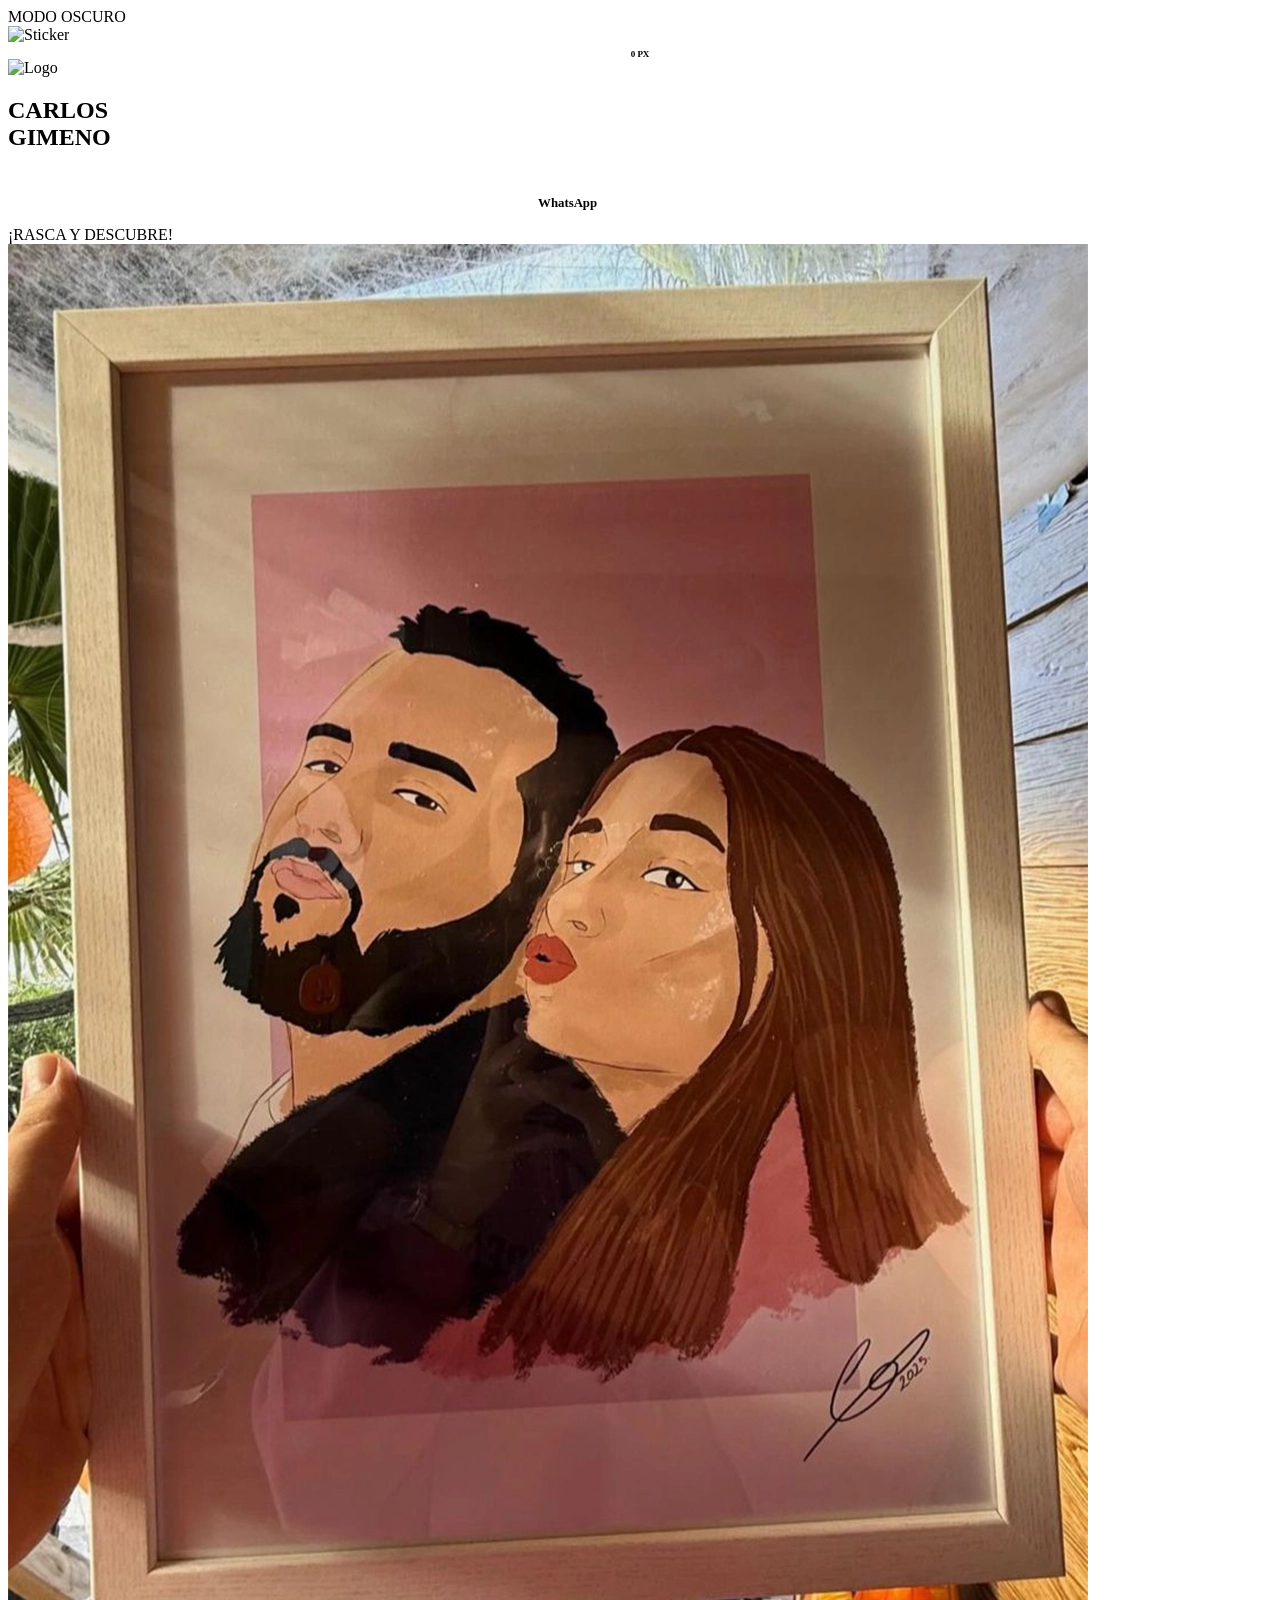
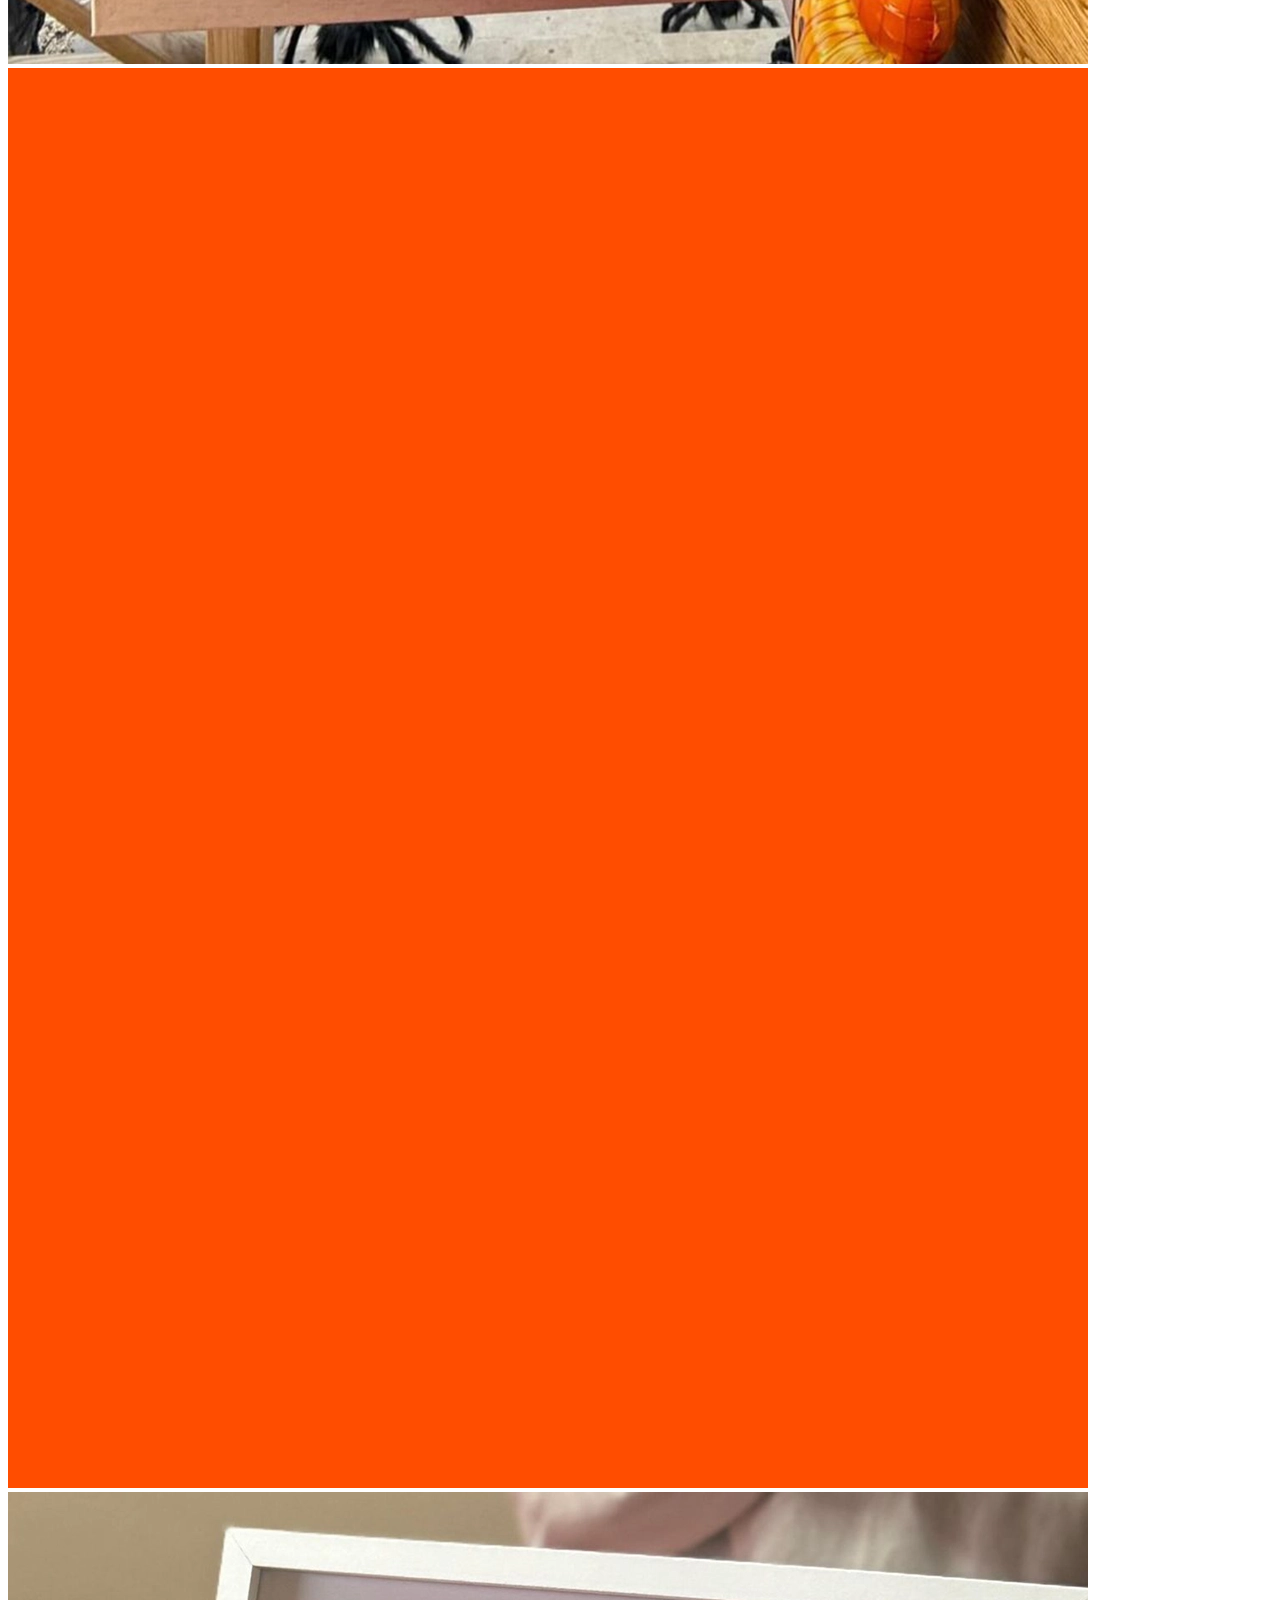
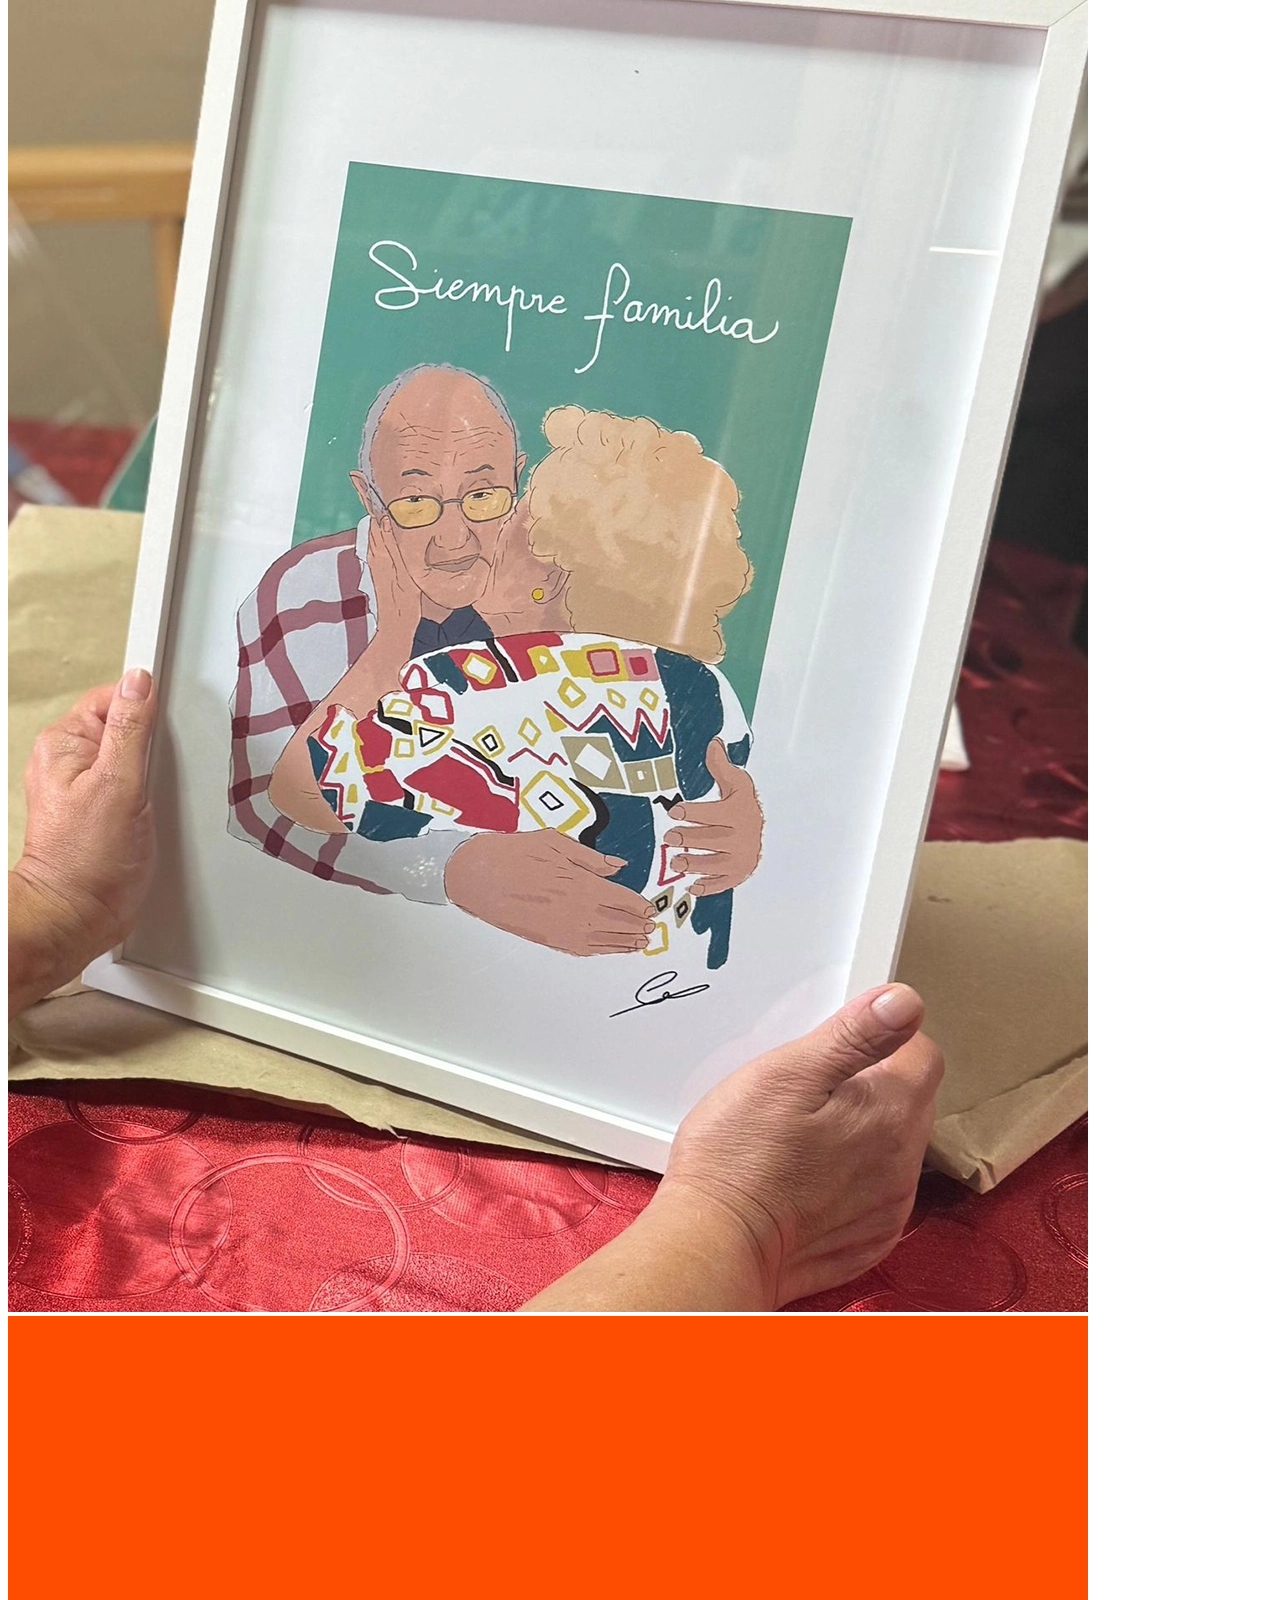
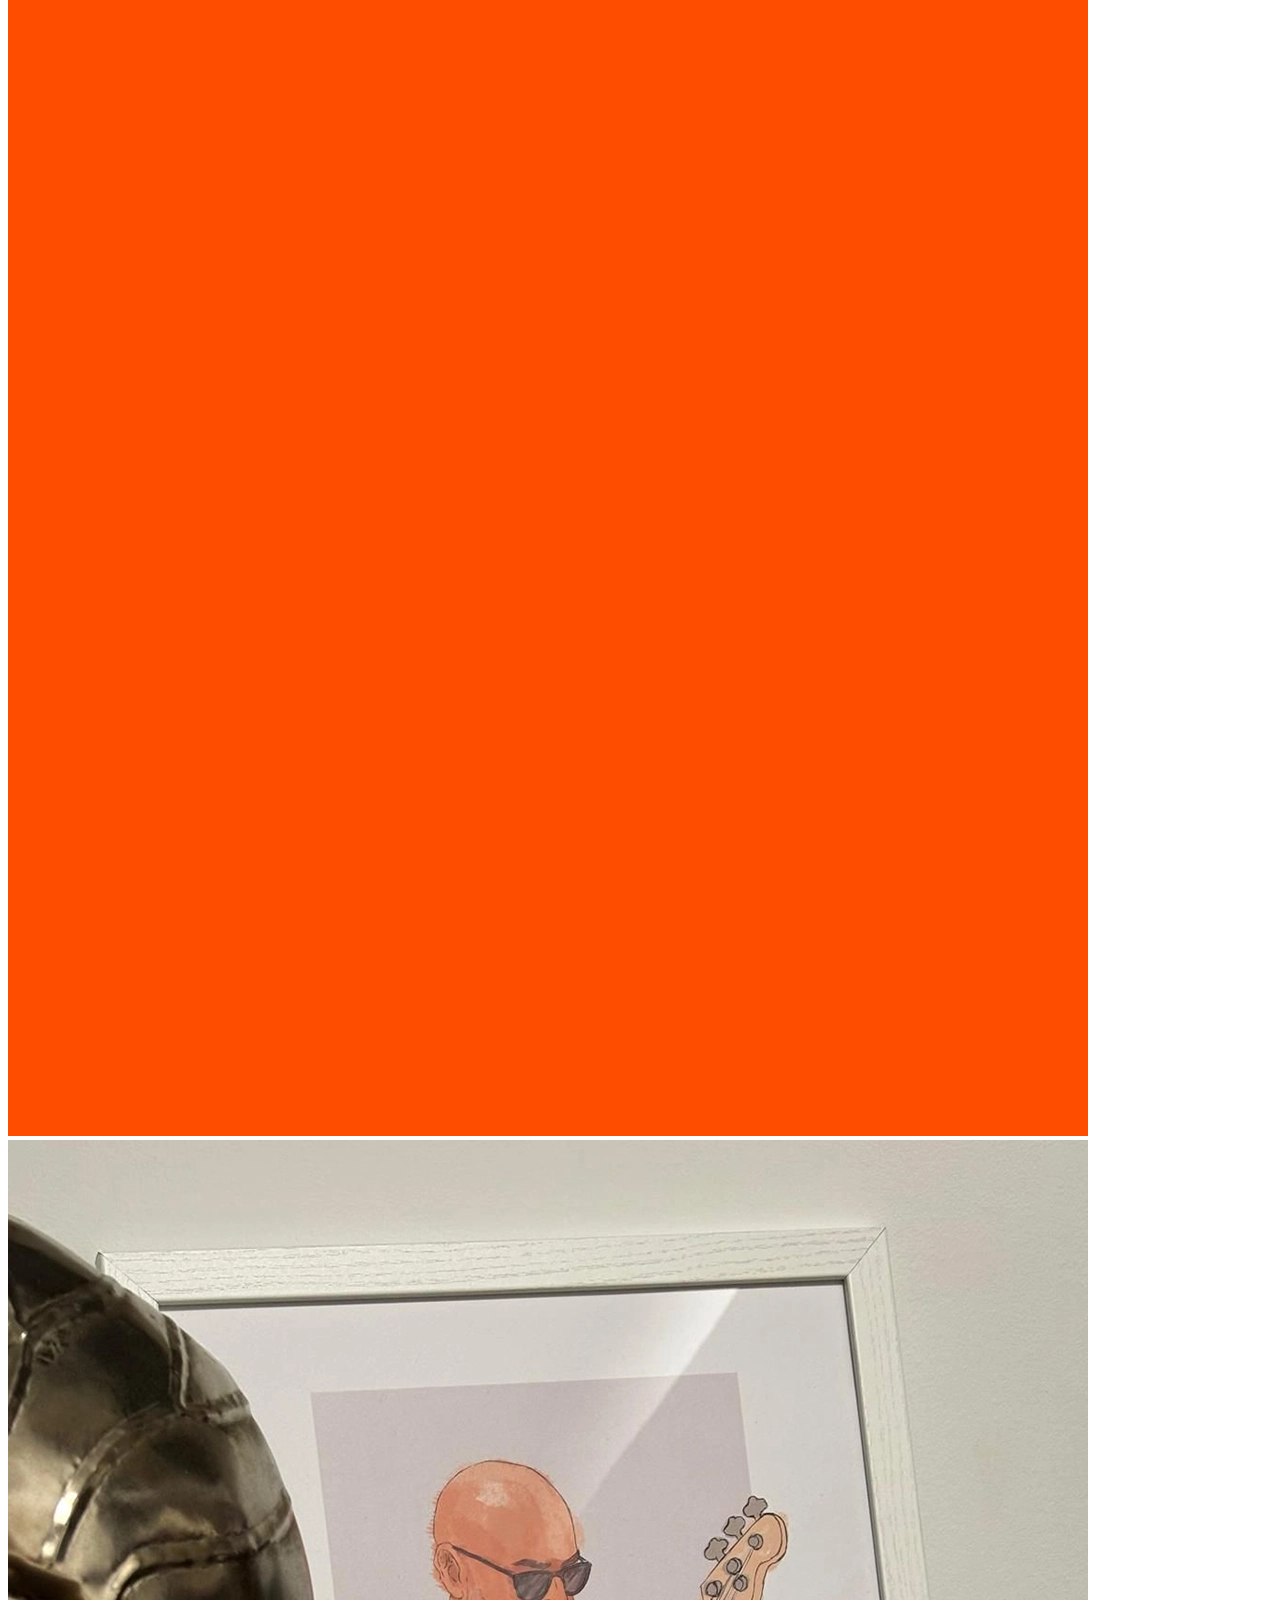
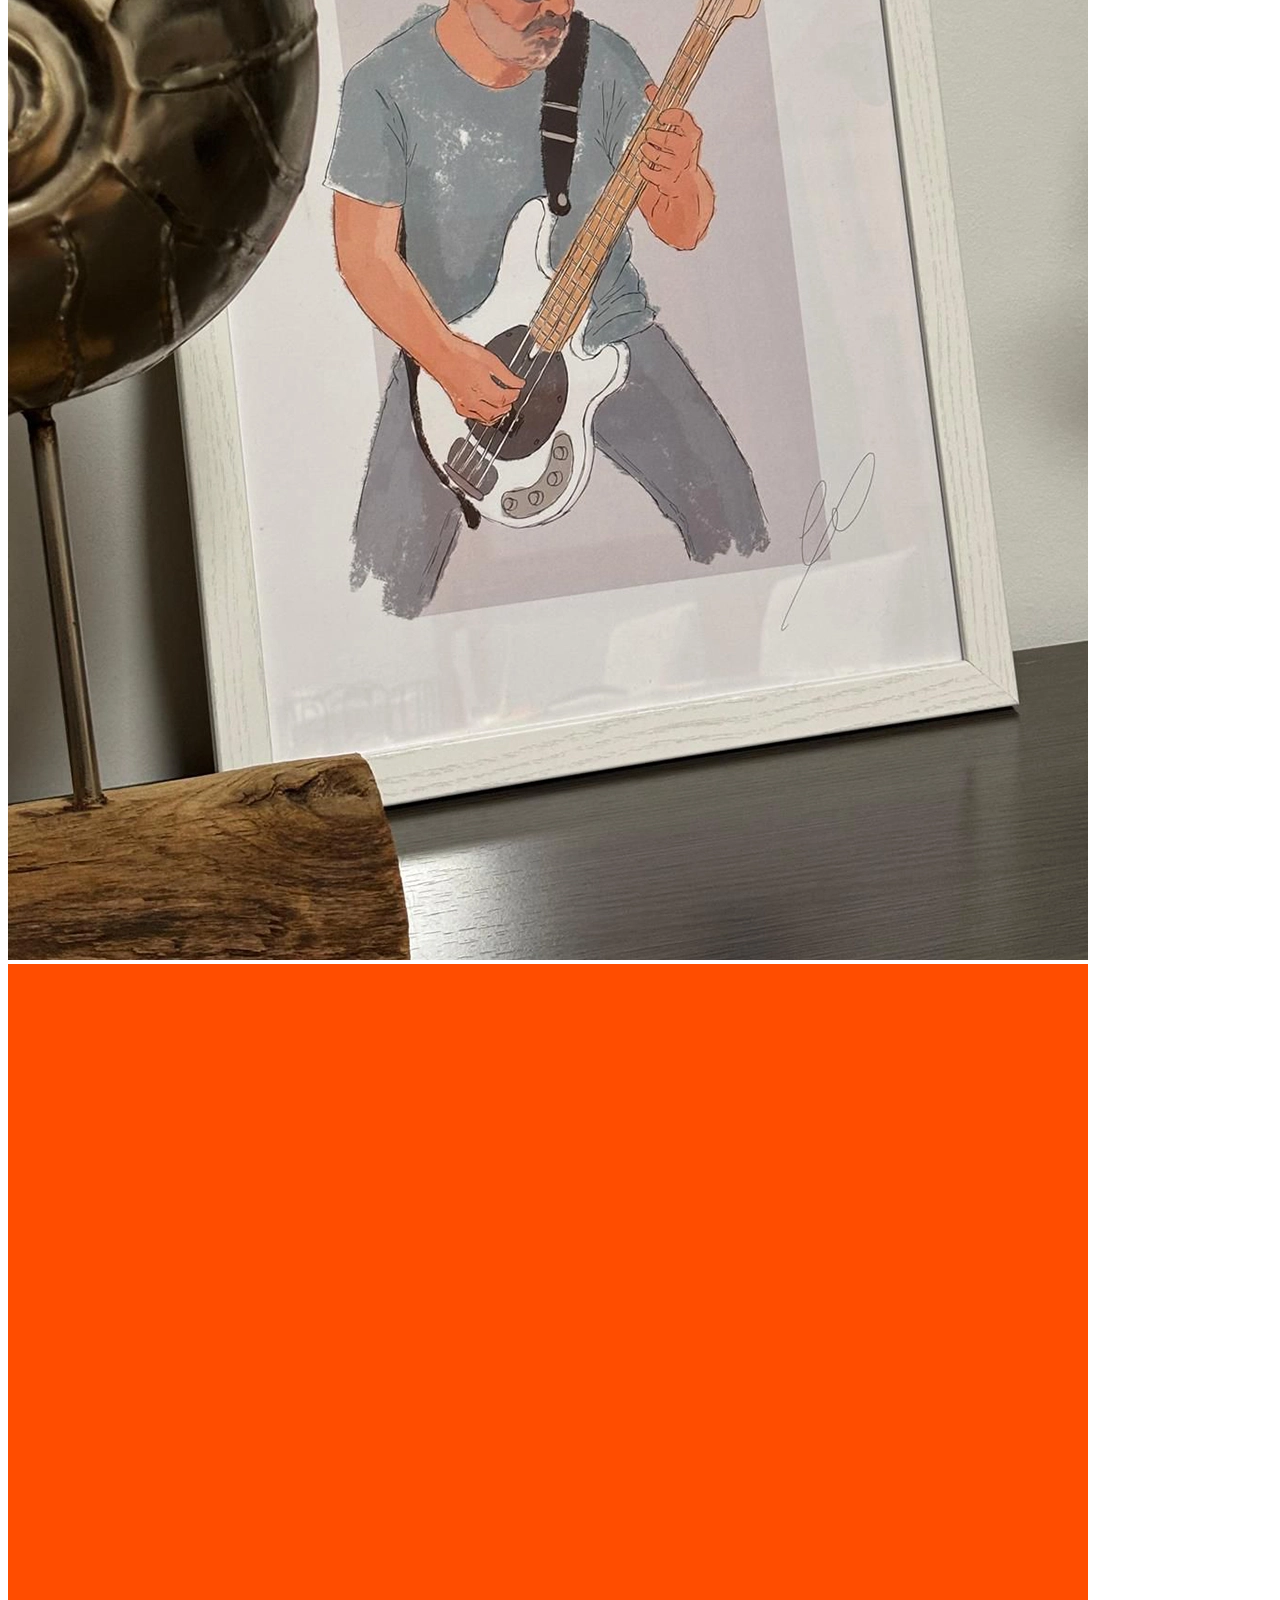
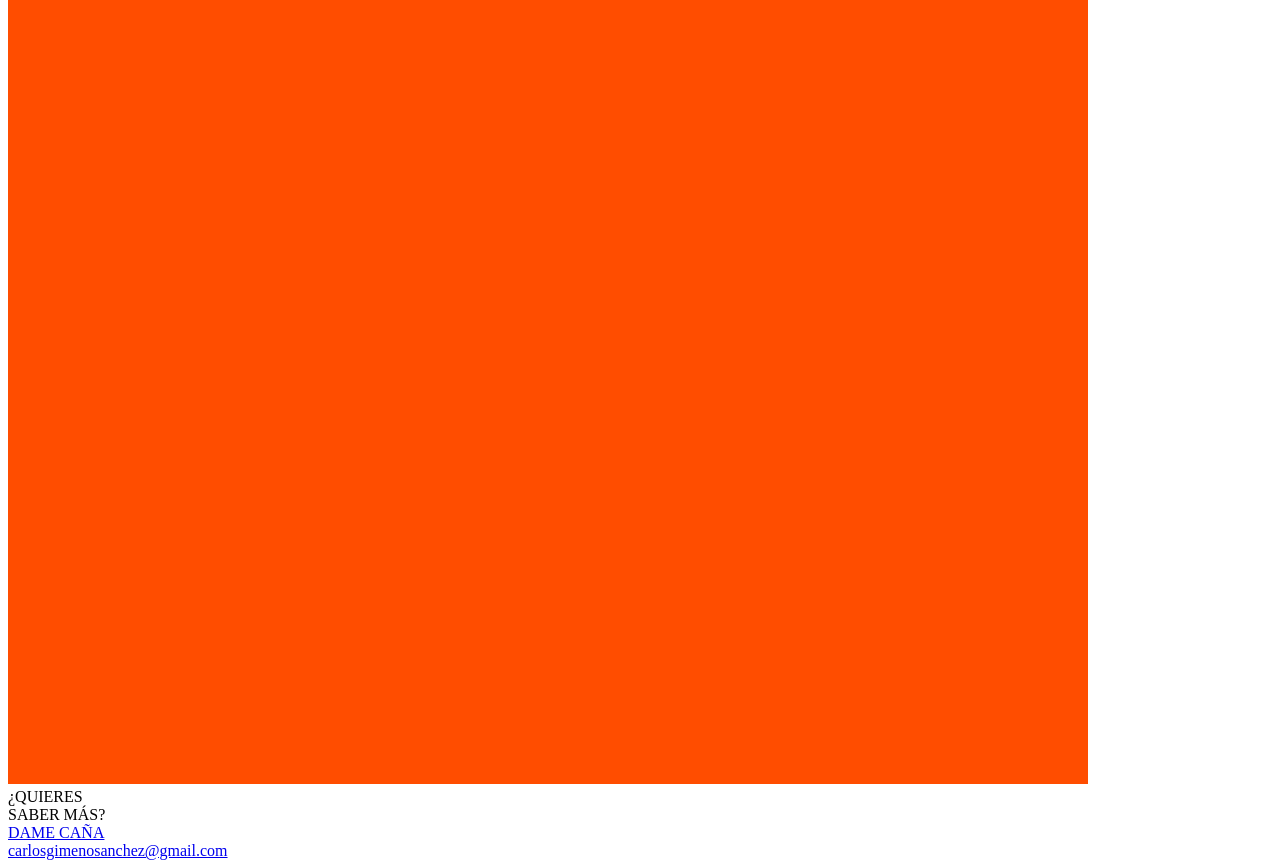
==== commit 8c781363: "version 0.7.1" ====
--- a/index.html
+++ b/index.html
@@ -8,90 +8,8 @@
     <link rel="preconnect" href="https://fonts.googleapis.com">
     <link rel="preconnect" href="https://fonts.gstatic.com" crossorigin>
     <link href="https://fonts.googleapis.com/css2?family=Inter:wght@400;700;900&display=swap" rel="stylesheet">
-
-    <style>
-        * { font-family: 'Inter', sans-serif !important; box-sizing: border-box; }
-
-        :root {
-            --bg: #f0f0f0;
-            --text: #000000;
-            --accent: #ff4d00;
-            --card-bg: #1a1a1a;
-        }
-
-        [data-theme="dark"] {
-            --bg: #0a0a0a;
-            --text: #ffffff;
-            --card-bg: #111111;
-        }
-
-        body, html {
-            margin: 0; padding: 0; width: 100%; height: 100%;
-            background-color: var(--bg); color: var(--text);
-            overflow-x: hidden; transition: background-color 0.4s ease;
-        }
-
-        /* LOGO */
-        .logo { 
-            position: absolute; top: 40px; left: 50%; transform: translateX(-50%); width: 65px; z-index: 20;
-            animation: flotar 4s ease-in-out infinite;
-        }
-        @keyframes flotar {
-            0%, 100% { transform: translateX(-50%) translateY(0px) rotate(0deg); }
-            50% { transform: translateX(-50%) translateY(-15px) rotate(3deg); }
-        }
-
-        .main-container { display: flex; width: 100%; height: 100vh; overflow-x: auto; overflow-y: hidden; scroll-behavior: smooth; }
-        section { flex-shrink: 0; height: 100%; display: flex; flex-direction: column; align-items: center; justify-content: center; position: relative; width: 100vw; text-align: center; }
-
-        /* HERO */
-        h1 { 
-            font-size: 10vw; line-height: 0.85; margin: 0; font-weight: 900; 
-            text-transform: uppercase; letter-spacing: -4px; width: 100%;
-            transition: transform 0.1s ease-out; will-change: transform;
-        }
-        
-        /* PORTFOLIO */
-        .portfolio-brutal { flex-direction: row; width: auto; gap: 80px; padding: 0 10vw; justify-content: flex-start; }
-        
-        .scratch-instruction {
-            position: absolute; top: 8%; left: 10vw; color: var(--accent);
-            font-weight: 900; font-size: 2.5rem; font-style: italic;
-            text-transform: uppercase; letter-spacing: -1px; z-index: 10; pointer-events: none;
-        }
-
-        .port-item { position: relative; height: 65vh; transition: 0.4s; opacity: 0; transform: translateY(50px); }
-        .port-item.visible { opacity: 1; transform: translateY(0); }
-        .scratch-container { position: relative; height: 100%; border-radius: 4px; overflow: hidden; background-color: var(--accent); }
-        .scratch-container img { height: 100%; width: auto; display: block; }
-        .scratch-canvas { position: absolute; top: 0; left: 0; width: 100%; height: 100%; cursor: crosshair; }
-
-        /* CONTACTO */
-        .contact-section { background: var(--accent); color: #fff; padding: 40px; }
-        .contact-title { font-size: 8vw; font-weight: 900; line-height: 0.8; margin-bottom: 40px; }
-        .whatsapp-btn { background: #fff; color: var(--accent); font-size: 1.5rem; padding: 25px 60px; border-radius: 100px; text-decoration: none; font-weight: 900; margin-bottom: 20px; display: inline-block; transition: 0.3s; }
-        .whatsapp-btn:hover { transform: scale(1.05); }
-        .email-link { color: #ffffff; text-decoration: none; font-weight: 900; font-size: 1.2rem; letter-spacing: 1px; }
-        .email-link:hover { text-decoration: underline; }
-
-        /* UI ELEMENTS */
-        .theme-switch { position: fixed; bottom: 30px; left: 30px; z-index: 10005; background: var(--text); color: var(--bg); padding: 8px 15px; border-radius: 50px; font-weight: 900; font-size: 0.7rem; cursor: pointer; }
-        .sticker { position: fixed; top: 15%; right: 5%; width: 110px; z-index: 10001; cursor: grab; transform: rotate(-10deg); touch-action: none; }
-
-        /* MOBILE RESPONSIVE */
-        @media (max-width: 768px) {
-            .main-container { display: block; height: auto; overflow-y: auto; }
-            section { width: 100%; height: auto; min-height: 100vh; padding: 100px 20px; }
-            .portfolio-brutal { flex-direction: column !important; width: 100% !important; gap: 50px; padding: 50px 20px; }
-            .port-item { height: auto; width: 100%; opacity: 1; transform: none; }
-            .scratch-container img { width: 100%; height: auto; }
-            .scratch-instruction { display: none; }
-            h1 { font-size: 18vw; transform: none !important; }
-            .contact-title { font-size: 15vw; }
-            .scratch-canvas { display: none; }
-            .whatsapp-btn { font-size: 1.1rem; padding: 20px 40px; width: 100%; max-width: 300px; }
-        }
-    </style>
+    
+    <link rel="stylesheet" href="custom.css">
 </head>
 <body data-theme="light">
 
